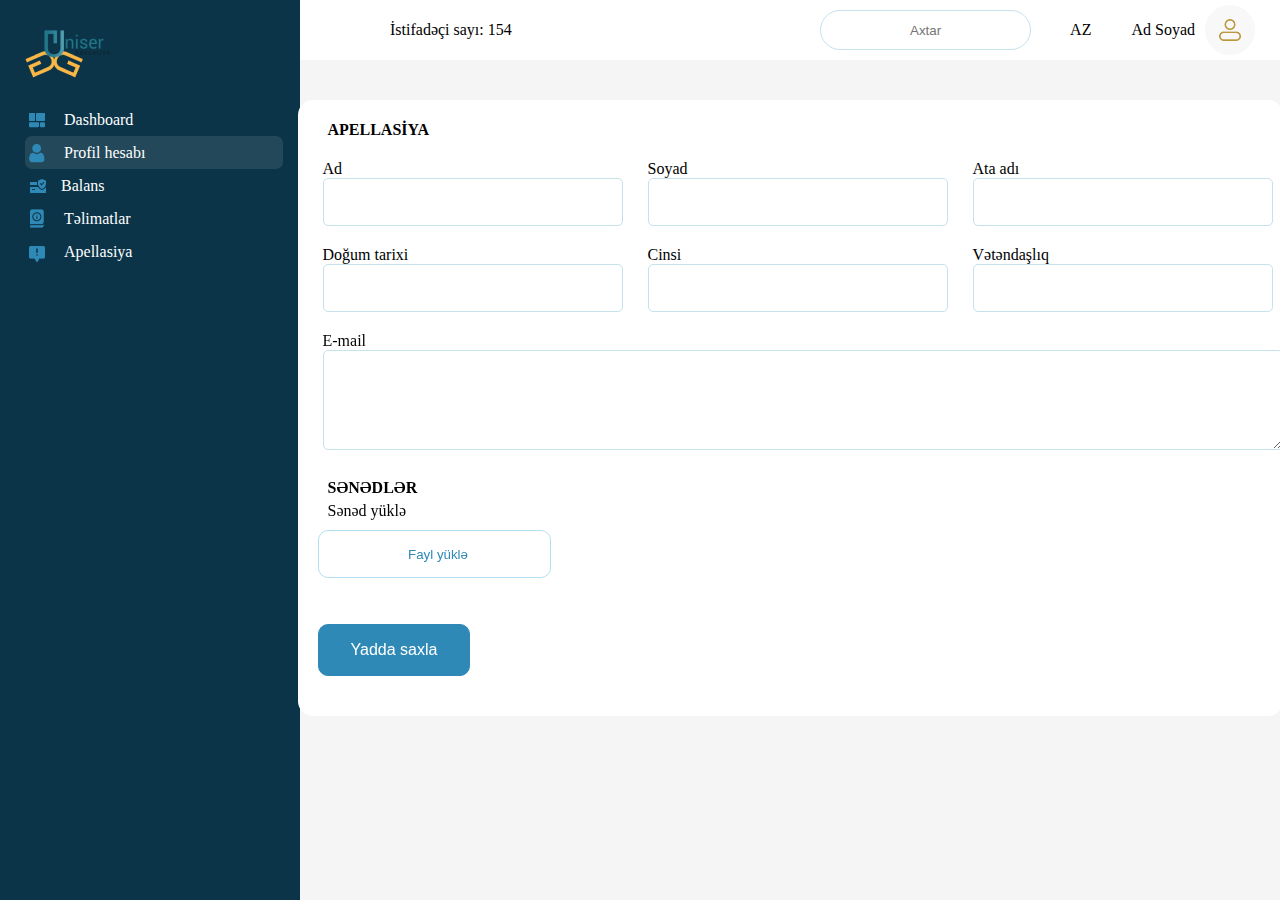
==== apellasiya.html @ 2c58b97d "first commit" ====
<!DOCTYPE html>
<html lang="en">
<head>
    <meta charset="UTF-8">
    <meta http-equiv="X-UA-Compatible" content="IE=edge">
    <meta name="viewport" content="width=device-width, initial-scale=1.0">
    <title>Admin Panel</title>
    <link rel="stylesheet" href="https://cdnjs.cloudflare.com/ajax/libs/font-awesome/6.1.2/css/all.min.css" integrity="sha512-1sCRPdkRXhBV2PBLUdRb4tMg1w2YPf37qatUFeS7zlBy7jJI8Lf4VHwWfZZfpXtYSLy85pkm9GaYVYMfw5BC1A==" crossorigin="anonymous" referrerpolicy="no-referrer" />

    <link rel="stylesheet" type="text/css" href="./apellasiya.css">
    <script src="./index.js" defer></script>
</head>
<body>
    <div class="container-fluid">
        <div class="main_dashboard">
            <img class="uniser_logo" src="./img/uniseredu 2.png" alt="">
           
            <a href="./index.html" class="dashboard_box first_box " >
                <img src="./img/dashboard.png" alt="">
                <div  class="dashboard_link"> Dashboard  </div>
            </a>
            <a href="./profil_hesabi.html" class="dashboard_box highlited_box" >
                <img src="./img/istifadeci.png" alt="">
                <div  class="dashboard_link"> Profil hesabı  </div>
            </a>
            <a href="./balans.html" class="dashboard_box" >
                <img src="./img/balans.png" class="balans_img" alt="">
                <div  class="dashboard_link"> Balans  </div>
            </a>
            <a href="./istifadeci.html" class="dashboard_box" >
                <img src="./img/telimatlar.png" alt="">
                <div  class="dashboard_link"> Təlimatlar  </div>
            </a>
            <a href="./apellasiya.html" class="dashboard_box" >
                <img src="./img/apellasiya.png" alt="">
                <div  class="dashboard_link"> Apellasiya</div>
            </a>

         </div>

         
        <div class="main">
            <div class="topbar">
              <div class="topbar1">
                 <div class="toggle" onclick="toggleMenu();"></div>
                <div class="istifadeci_sayi">İstifadəçi sayı: 154</div>
            </div> 
                 <div class="topbar2">  
                    
                        <input type="text" class="search" placeholder="Axtar">      
              
                <div class="language">AZ <i class="fa-solid fa-angle-down angle-down"></i></div>
                <div class="ad_soyad">Ad Soyad</div>
                <div class="user">
                    <img src="./img/user.png" alt="">   
                </div>
                </div>
           
            </div>

            <div class="profil_main">

                <div class="profil_container">
                    <div class="profil_hesabi">APELLASİYA</div>
<div class="profil_input">

                    <div class="ad input_element">
                        <div>Ad</div> <input type="text" class="input_text">
                    </div>
                    <div class="input_element">
                        <div>Soyad</div> <input type="text" class="input_text">
                    </div>
                    <div class="input_element">
                        <div>Ata adı</div> <input type="text" class="input_text">
                    </div>
                    <div class="input_element">
                        <div>Doğum tarixi</div> <input type="text" class="input_text">
                    </div>
                    <div class="input_element">
                        <div>Cinsi</div> <input type="text" class="input_text">
                    </div>
                    <div class="input_element">
                        <div>Vətəndaşlıq</div> <input type="text" class="input_text">
                    </div>
                    <div class="input_element">
                        <div>E-mail</div> <textarea name="" class="input_text input_etrafli" cols="30" rows="10"></textarea>
                    </div>

                </div>


                <div class="senedler">SƏNƏDLƏR</div>
                <div class="sened_yukle">Sənəd yüklə</div>
                <button class="fayl_yukle" type="submit"><i class="fa-solid fa-arrow-up-from-bracket upload"></i><p class="fayl_yukle_text"> Fayl yüklə </p></button>  
                <br>
                <br>

                <button class="yadda_saxla">Yadda saxla</button>
                </div>
                
                
                
                
                </div>
                    
            
            
            
            
            
            </div>









        </div>
    
    </div>    
</body>
</html>
    
    
    
    
    
    
    </div>    
</body>
</html>
---- apellasiya.css ----
*{
    margin:0;
    padding: 0;
    box-sizing: border-box;
}
a{
    text-decoration: none;
    color: white;
}
.container {
    display: flex;
    flex-direction: row;
}
.main_dashboard {
    display: block;
    background: #0B3448;
    height: fit-content;
    position: fixed;
    width: 322px;
    height: 100%;
    transition:0.5s;
    overflow: hidden;
}
.uniser_logo {
    position: relative;
    display: block;
    margin-top: 30px;
    margin-left: 25px;
}

.first_box {
    margin-top: 25px;
}
.highlited_box{
    background:  rgba(255, 255, 255, 0.1);
}
.fa-solid {
    color: #2F89B6;
}
.dashboard_link{
    padding-left: 15px;
}
.dashboard_box:hover{
    background:  rgba(255, 255, 255, 0.1);   
}
.dashboard_box{ 
    margin-left: 25px;
    display: flex;
    align-items: center;
    justify-content: flex-start;
    height: 33px;
    width: 258px;
    border-radius: 7px;   
}

/*                       dashboard ends               */
.uniser_logo.active {
    width: 15%;
    margin-left: -2px;
}
 
.main
{
    position: absolute;
    width: calc(100% - 300px);
    left: 300px;
    min-height: 100vh;
    background: #f5f5f5;
    transition: 0.5s;
}
.main.active
{
    width: calc(100% - 60px);
    left: 60px;
}
.main .topbar
{
    width: 100%;
    background:#fff;
    height: 60px;
    padding: 0 10px;
    display: flex;
}
.toggle
{
    position: relative;
    width: 60px;
    height: 60px;
    cursor: pointer;
}
.toggle::before
{
    content: '\f0c9';
    font-family: fontAwesome;
    position:absolute;
    width: 100%;
    height:100%;
    line-height: 60px;
    font-size: 24px;
    text-align: center;
    color:#0B3448;
    
}
.istifadeci_sayi{
    margin-left: 20px;
}
.search{
    display: flex;
    text-align: center;
    justify-content: center;
    margin-left: -250px;
    box-sizing: border-box;
    width: 211px;
    height: 40px;
    position: absolute;
    background: #FFFFFF;
    border: 1px solid #C6E2EB;
    border-radius: 24px;

}  
.language {
    margin-right: 40px;
}
.ad_soyad {
    margin-right: 10px;
    font-style: normal;
    font-weight: 500;
    font-size: 16px;
    line-height: 20px;
}
.topbar{
    display: flex;
    flex-direction: row;
    align-items: center;
    justify-content: space-between;
    width: 400px;
}
.topbar1 , .topbar2 {
    display: flex;
    align-items: center;
}
.topbar2{
    display: flex;
    justify-content: space-between;
    flex-direction: row;    
}
.fa-angle-down {
    color: black;
}
.user
{
    margin-right: 15px;
    position:relative;
    min-width: 50px;
    width: 50px;
    height: 50px;
  
}
.user img
{
    position: absolute;
    top: 0;
    left: 0;
    width: 100%;
    height: 100%;
    object-fit: cover;
} 
/* .user_down {
    position: absolute;
    margin-right: 20px;
} */


.balans_img{
    padding-left: 5px;
}




.profil_main{
    display: flex;
    justify-content: center;
    padding-top: 40px;
}
.profil_container{
height: 616px;
width: 1000px;
border-radius: 15px;
border: linear-gradient(0deg, #D9D9D9, #D9D9D9);
background: linear-gradient(0deg, #FFFFFF, #FFFFFF);

}
.profil_input {
    display: flex;
    flex-direction: row;
    flex-wrap: wrap;
}
.profil_hesabi {
font-family: Helvetica Neue;
font-size: 16px;
font-weight: 700;
line-height: 20px;
letter-spacing: 0em;
padding-left: 30px;
padding-top: 20px;
}

.input_element {
    margin-top: 20px;
    margin-left: 25px;
}
.input_text {
    width: 300px;
    height: 48px;
    border: 1px solid #C6E2EB;
    border-radius: 5px;
}
.input_etrafli {
    width: 960px;
    height: 100px;
}
.senedler {
    font-weight: 700;
    padding-top: 25px;
    padding-left: 30px;
}
.sened_yukle {
    padding-left: 30px;
    padding-top: 5px;
}
.fayl_yukle{
    margin-left: 20px;
    cursor: pointer;
    background: white;
    border: 1px solid #b3e0f0;
    display: flex;
    justify-content: center;
    align-items: center;
    margin-top: 10px;
    width: 233px;
    height: 48px;
    border-radius: 10px;
}
.upload{
    padding-right: 8px;
}
.fayl_yukle_text {
    color: #2F89B6;
}
.fayl_yukle:hover {
    background: #2F89B6;
    transition: 0.5s;
}
.fayl_yukle:hover .fayl_yukle_text {
    color: white;
}
.fayl_yukle:hover .upload {
    color: white;
}
.yadda_saxla {
    background: #2F89B6;
    border-radius: 10px;
    border: 1px solid #2F89B6;
    color: white;
    padding: 16px 32px;
    text-align: center;
    text-decoration: none;
    display: inline-block;
    font-size: 16px;
    margin: 4px 2px;
    transition-duration: 0.4s;
    cursor: pointer;
    margin-left: 20px;
    margin-top: 10px;
  }
  .yadda_saxla:hover{
    color:#2F89B6;
    background: white;
  }



/* responsivity starts */

@media screen and (max-width: 900px) {
    .search {
        display: none;
    }
    .istifadeci_sayi {
        display: none;
    }
    .topbar , .topbar2 {
        display: flex;
        flex-direction: row;
    }
    .ad_soyad {
        display: none;
    }
    .input_etrafli {
        width: auto;
        height: auto;
    }
    .profil_container {
        height: 900px;
    }
}
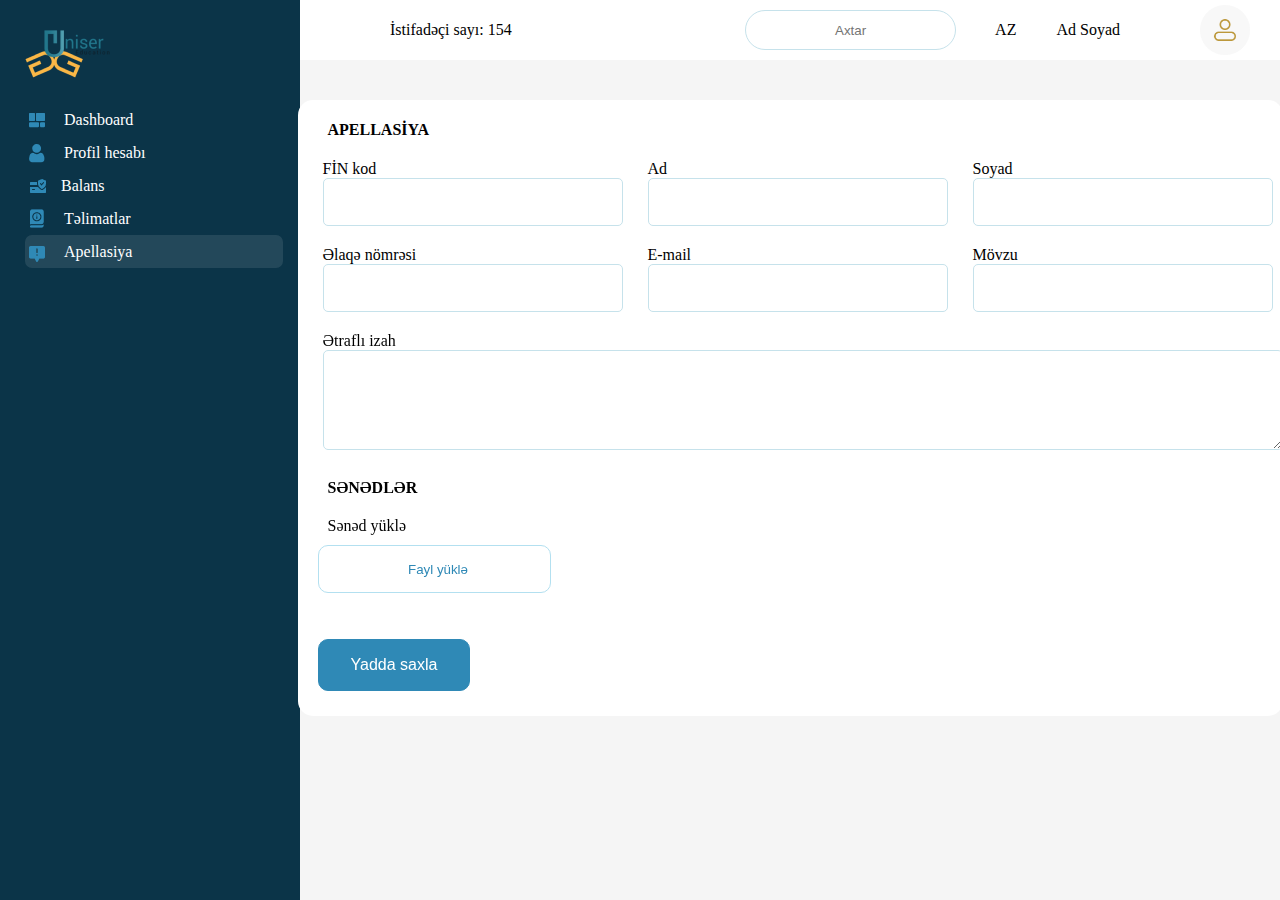
==== commit 61f2ad49: "non responsive first pages" ====
--- a/apellasiya.html
+++ b/apellasiya.html
@@ -19,7 +19,7 @@
                 <img src="./img/dashboard.png" alt="">
                 <div  class="dashboard_link"> Dashboard  </div>
             </a>
-            <a href="./profil_hesabi.html" class="dashboard_box highlited_box" >
+            <a href="./profil_hesabi.html" class="dashboard_box" >
                 <img src="./img/istifadeci.png" alt="">
                 <div  class="dashboard_link"> Profil hesabı  </div>
             </a>
@@ -31,7 +31,7 @@
                 <img src="./img/telimatlar.png" alt="">
                 <div  class="dashboard_link"> Təlimatlar  </div>
             </a>
-            <a href="./apellasiya.html" class="dashboard_box" >
+            <a href="./apellasiya.html" class="dashboard_box highlited_box" >
                 <img src="./img/apellasiya.png" alt="">
                 <div  class="dashboard_link"> Apellasiya</div>
             </a>
@@ -51,9 +51,16 @@
               
                 <div class="language">AZ <i class="fa-solid fa-angle-down angle-down"></i></div>
                 <div class="ad_soyad">Ad Soyad</div>
-                <div class="user">
-                    <img src="./img/user.png" alt="">   
-                </div>
+                <div class="action">
+                    <div class="profile"  onclick="menuToggle();">    <img src="./img/user.png"  class="profile1" alt=""> </div>
+                        <div class="menu">
+                            <ul>
+                                <li><img src="./img/profil_hesabi.png" class="drop_img" alt=""><a href="#"> Profil hesabı </a></li>
+                                <li><img src="./img/ana_sehife.png" class="drop_img" alt=""> <a href="#"> Ana səhifə </a></li>
+                                <li><img src="./img/cix.png" class="drop_img" alt=""> <a href="#">Çıx </a></li>
+                            </ul>
+                        </div>
+                    </div>   
                 </div>
            
             </div>
@@ -65,25 +72,25 @@
 <div class="profil_input">
 
                     <div class="ad input_element">
+                        <div>FİN kod</div> <input type="text" class="input_text">
+                    </div>
+                    <div class="input_element">
                         <div>Ad</div> <input type="text" class="input_text">
                     </div>
                     <div class="input_element">
                         <div>Soyad</div> <input type="text" class="input_text">
                     </div>
                     <div class="input_element">
-                        <div>Ata adı</div> <input type="text" class="input_text">
+                        <div>Əlaqə nömrəsi</div> <input type="text" class="input_text">
                     </div>
                     <div class="input_element">
-                        <div>Doğum tarixi</div> <input type="text" class="input_text">
+                        <div>E-mail</div> <input type="email" class="input_text">
                     </div>
                     <div class="input_element">
-                        <div>Cinsi</div> <input type="text" class="input_text">
+                        <div>Mövzu</div> <input type="text" class="input_text">
                     </div>
                     <div class="input_element">
-                        <div>Vətəndaşlıq</div> <input type="text" class="input_text">
-                    </div>
-                    <div class="input_element">
-                        <div>E-mail</div> <textarea name="" class="input_text input_etrafli" cols="30" rows="10"></textarea>
+                        <div>Ətraflı izah</div> <textarea name="" class="input_text input_etrafli" cols="30" rows="10"></textarea>
                     </div>
 
                 </div>
--- a/apellasiya.css
+++ b/apellasiya.css
@@ -121,13 +121,6 @@
 .language {
     margin-right: 40px;
 }
-.ad_soyad {
-    margin-right: 10px;
-    font-style: normal;
-    font-weight: 500;
-    font-size: 16px;
-    line-height: 20px;
-}
 .topbar{
     display: flex;
     flex-direction: row;
@@ -227,7 +220,7 @@
 }
 .sened_yukle {
     padding-left: 30px;
-    padding-top: 5px;
+    padding-top: 20px;
 }
 .fayl_yukle{
     margin-left: 20px;
@@ -279,6 +272,97 @@
     background: white;
   }
 
+  /* user dropdown starts */
+.user
+{
+    margin-right: 15px;
+    position:relative;
+    min-width: 50px;
+    width: 50px;
+    height: 50px;
+  
+}
+
+.ad_soyad {
+    margin-right: 150px;
+    font-style: normal;
+    font-weight: 500;
+    font-size: 16px;
+    line-height: 20px;
+}
+.action 
+{
+    position: fixed;
+    top:20px;
+    right: 30px;   
+}
+
+.action .profile img {
+    position: relative;
+    object-fit: cover;
+}
+.menu{
+    margin-top: -30px;
+}
+.action .menu::before {
+    content: '';
+    position: absolute;
+    top: -5px;
+    right: 28px;
+    width: 20px;
+    height: 20px;
+    background: #fff;
+    transform :rotate(45deg);
+}
+.action .menu ul li {
+    list-style: none;
+    padding: 10px 0;
+    border-top: 1px solid rgba(0,0,0,0.05);
+    display:flex;
+    align-items: center;
+}
+.action .menu ul li img {
+    max-width: 20px;
+    margin-right: 10px;
+    opacity: 0.5;
+    transition: 0.5s;
+}
+.action .menu ul li:hover img {
+    opacity: 1;
+}
+.action .menu ul li a {
+    display: inline-block;
+    text-decoration: none;
+    color: #555;
+    font-weight: 500;
+    transition: 0.5s;
+}
+.action .menu ul li:hover a {
+    color: #ff5d94;
+}
+.action .menu {
+    position: absolute;
+    top: 80px;
+    right: -10px;
+    padding: 10px 20px;
+    background: #fff;
+    width: 200px;
+    box-sizing: 0 5px 25px rgba(0,0,0,0.1);
+    opacity: 0;
+}
+.action .menu.active {
+    top: 80px;
+    visibility: visible;
+    opacity: 1;
+}
+.profile1 {
+    cursor: pointer;
+    margin-top: -15px;
+    width: 50px;
+    height: 50px;
+}
+/* user dropdown ends */
+
 
 
 /* responsivity starts */
